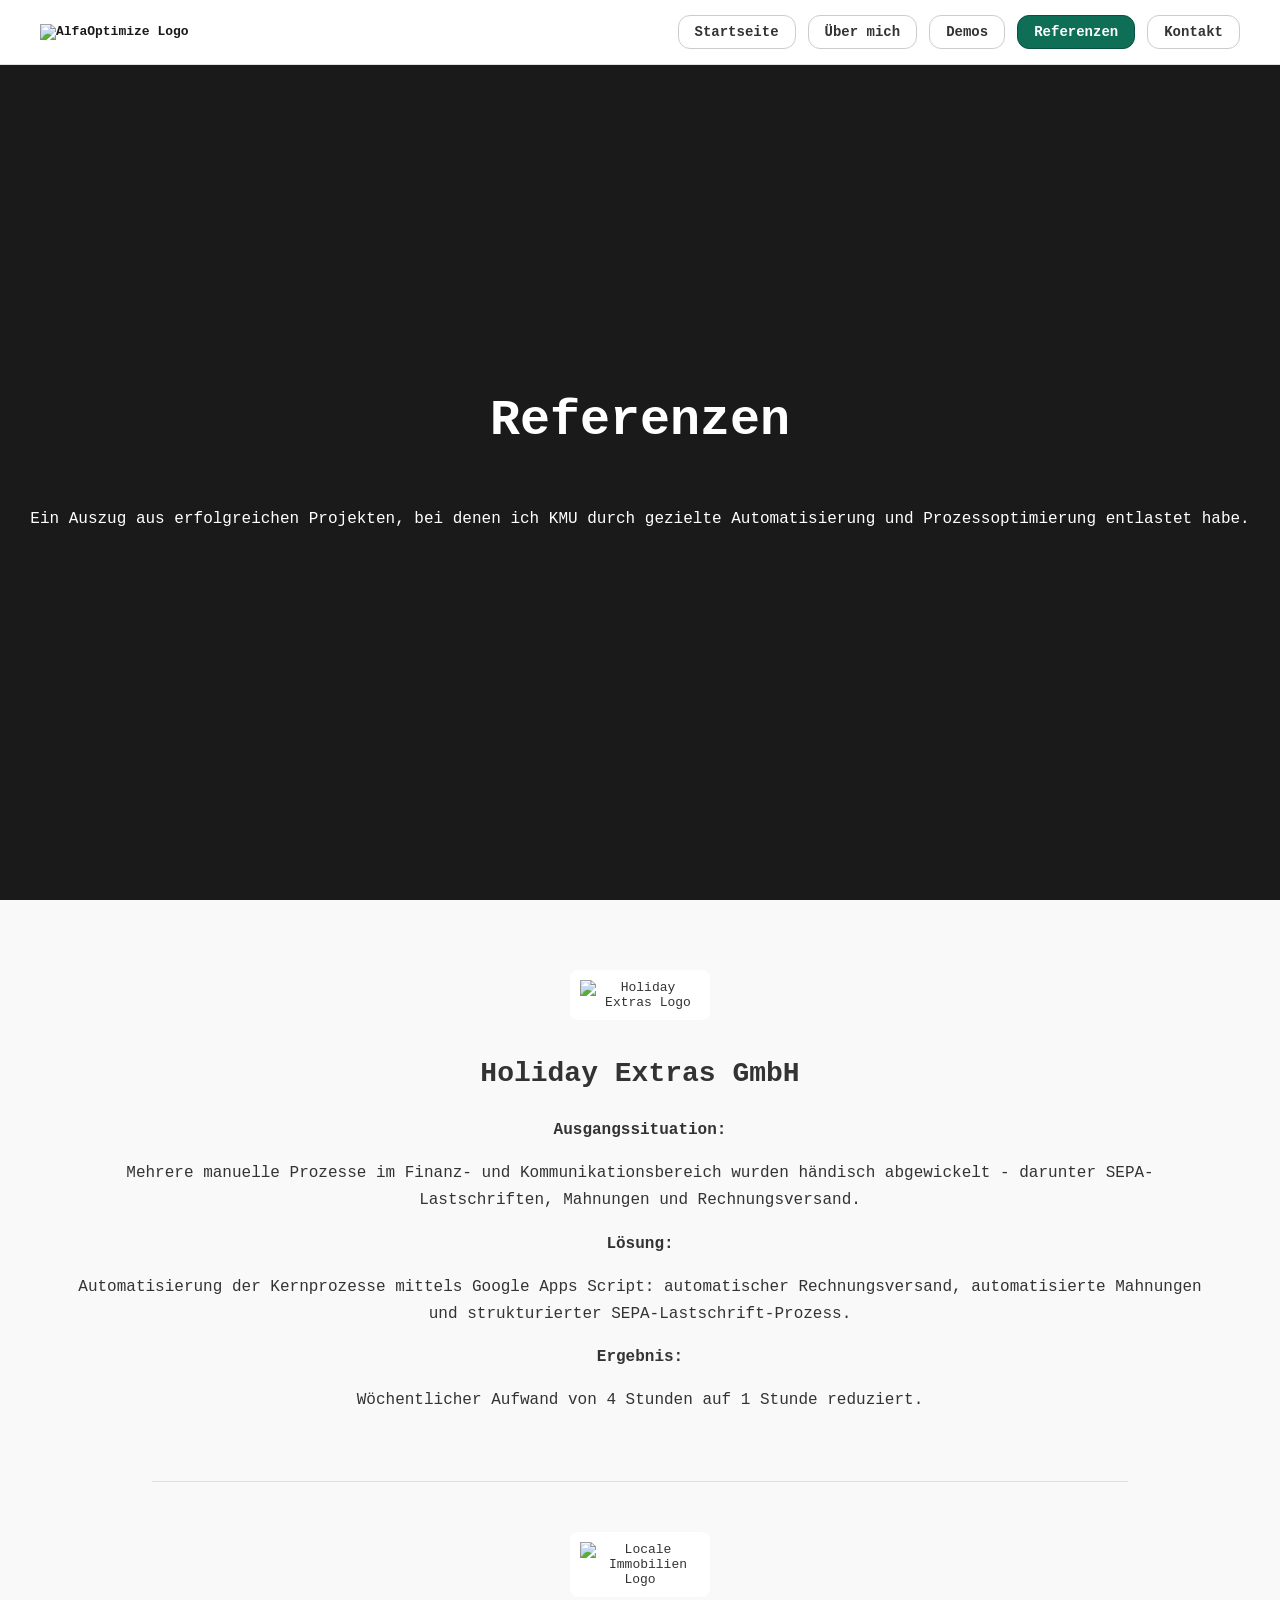
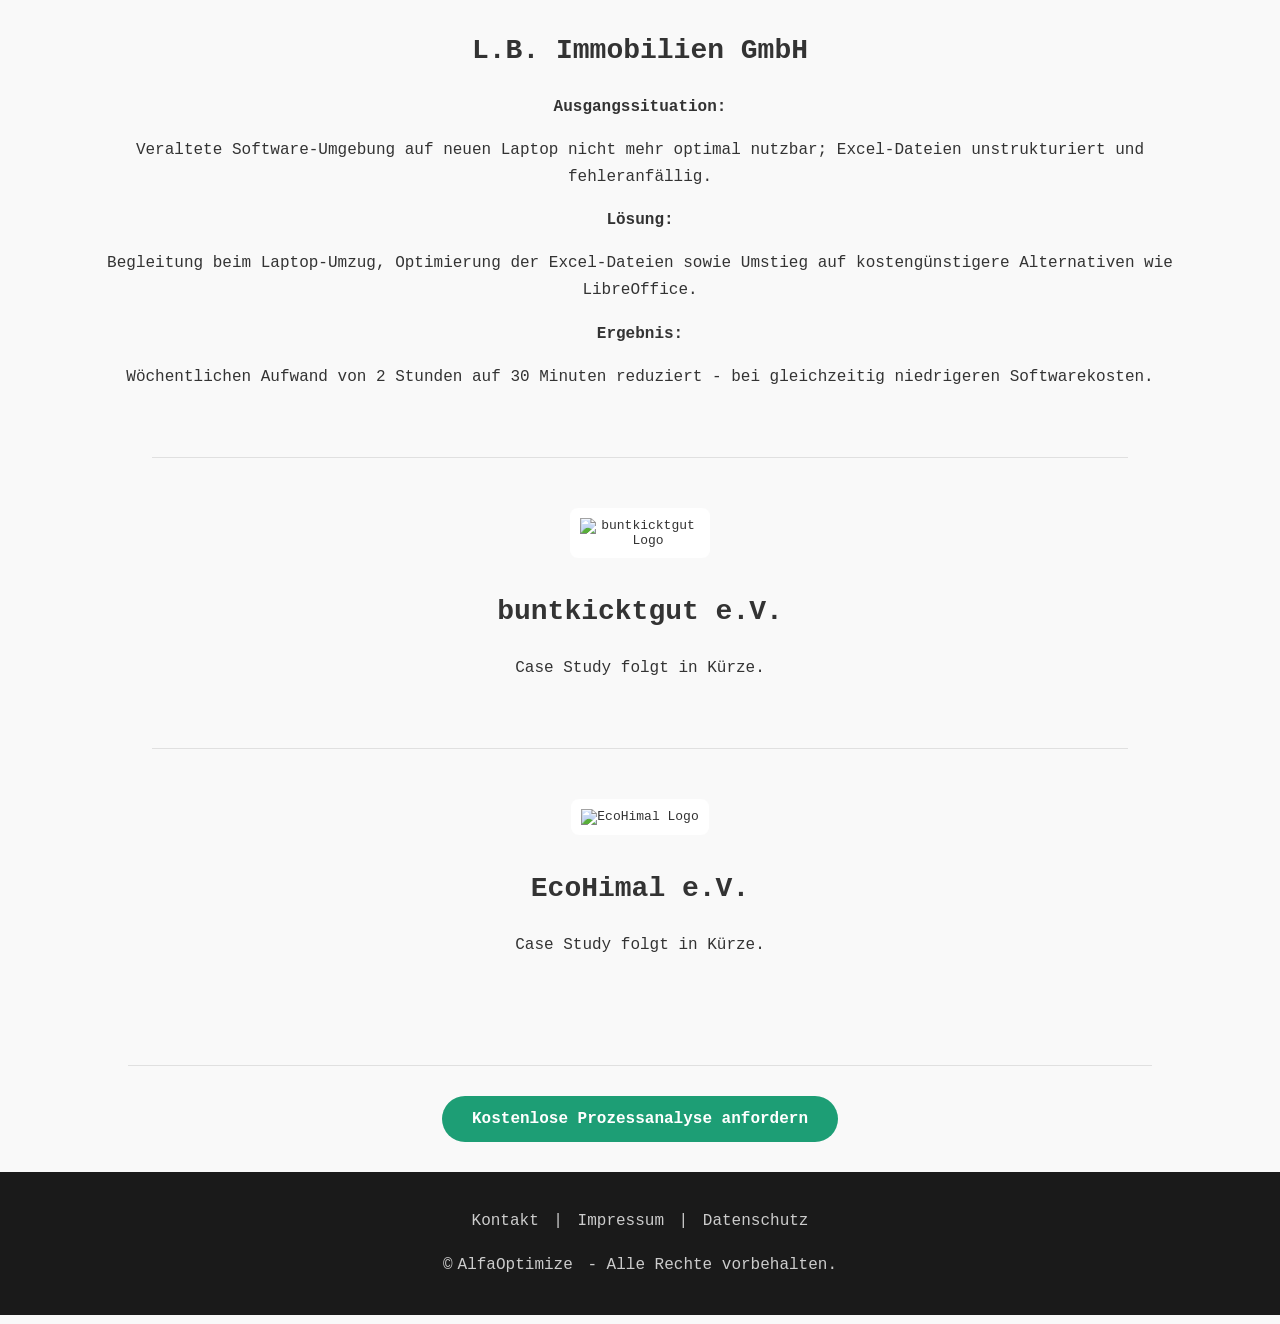
==== referenzen.html @ 69909332 "Add files via upload" ====
<!DOCTYPE html>
<html lang="de">

<head>
  <!-- Zeichensatz -->
  <meta charset="UTF-8">

  <!-- Responsive -->
  <meta name="viewport" content="width=device-width, initial-scale=1.0">

  <!-- SEO -->
  <title>Referenzen | Erfolgreiche Projekte</title>
  <meta name="description" content="Referenzen und Case Studies von AlfaOptimize: Prozessoptimierung für KMU in München.">

  <!-- Canonical URL (verhindert Duplicate-Content-Probleme) -->
  <link rel="canonical" href="https://www.alfaoptimize.de/referenzen.html">

  <!-- Open Graph (damit Links auf LinkedIn/WhatsApp schön aussehen) -->
  <meta property="og:title" content="Referenzen | Erfolgreiche Projekte">
  <meta property="og:description" content="Referenzen und Case Studies von AlfaOptimize.">
  <meta property="og:url" content="https://www.alfaoptimize.de/referenzen.html">
  <meta property="og:type" content="website">
  <meta property="og:image" content="https://www.alfaoptimize.de/images/AO_logo.png">

  <!-- CSS -->
  <link rel="stylesheet" href="style.css">
</head>

<body>
  <header>
    <nav class="navbar">

      <div class="logo">
        <a href="index.html">
          <img src="images/AO_logo.png" alt="AlfaOptimize Logo">
        </a>
      </div>

      <div class="menu-wrapper">
        <input type="checkbox" id="menu-toggle">
        <label for="menu-toggle" class="menu-button">Menü ▾</label>
        
        <ul class="nav-list">
          <li><a href="index.html">Startseite</a></li>
          <li><a href="ueber.html">Über mich</a></li>
          <li><a href="demos.html">Demos</a></li>
          <li><a href="referenzen.html" class="selected">Referenzen</a></li>
          <li><a href="kontakt.html">Kontakt</a></li>
        </ul>
      </div>
    </nav>
  </header>

  <section class="intro">
    <h1>Referenzen</h1>
    <p>Ein Auszug aus erfolgreichen Projekten, bei denen ich KMU durch gezielte Automatisierung und Prozessoptimierung entlastet habe.</p>
  </section>

  <!-- Holiday Extras GmbH -->
  <section class="beschreibung">
    <div class="ref-bereich">
      <a href="https://www.holidayextras.com/de/" target="_blank" rel="noopener noreferrer">
        <img src="images/Holiday_Extras.jpg" alt="Holiday Extras Logo">
      </a>
      <h3>Holiday Extras GmbH</h3>

      <p><b>Ausgangssituation:</b></p>
      <p>Mehrere manuelle Prozesse im Finanz- und Kommunikationsbereich wurden händisch abgewickelt - darunter
        SEPA-Lastschriften, Mahnungen und Rechnungsversand.</p>
      
      <p><b>Lösung:</b></p>
      <p>Automatisierung der Kernprozesse mittels Google Apps Script: automatischer Rechnungsversand, automatisierte
        Mahnungen und strukturierter SEPA-Lastschrift-Prozess.</p>
      
      <p><b>Ergebnis:</b></p>
      <p>Wöchentlicher Aufwand von 4 Stunden auf 1 Stunde reduziert.</p>
    </div>

    <hr class="trenner">

    <!-- L.B. Immobilien GmbH -->
    <div class="ref-bereich">
      <a href="https://www.localebayern.de/" target="_blank" rel="noopener noreferrer">
        <img src="images/Locale_Immobilien.jpg" alt="Locale Immobilien Logo">
      </a>
      <h3>L.B. Immobilien GmbH</h3>

      <p><b>Ausgangssituation:</b></p>
      <p>Veraltete Software-Umgebung auf neuen Laptop nicht mehr optimal nutzbar; Excel-Dateien unstrukturiert und
        fehleranfällig.</p>

      <p><b>Lösung:</b></p>
      <p>Begleitung beim Laptop-Umzug, Optimierung der Excel-Dateien sowie Umstieg auf kostengünstigere Alternativen wie
        LibreOffice.</p>

      <p><b>Ergebnis:</b></p>
      <p>Wöchentlichen Aufwand von 2 Stunden auf 30 Minuten reduziert - bei gleichzeitig niedrigeren Softwarekosten.</p>
    </div>

    <hr class="trenner">

    <!-- buntkicktgut e.V.-->
    <div class="ref-bereich">
      <a href="https://buntkicktgut.org/" target="_blank" rel="noopener noreferrer">
        <img src="images/buntkicktgut.jpg" alt="buntkicktgut Logo">
      </a>
      <h3>buntkicktgut e.V.</h3>
      <p>Case Study folgt in Kürze.</p>
    </div>

    <hr class="trenner">

    <!-- EcoHimal -->
    <div class="ref-bereich">
      <a href="https://eco-himal.de/" target="_blank" rel="noopener noreferrer">
        <img src="images/EcoHimal.png" alt="EcoHimal Logo">
      </a>
      <h3>EcoHimal e.V.</h3>
      <p>Case Study folgt in Kürze.</p>
    </div>
  </section>

  <hr class="trenner">

  <a href="kontakt.html" class="kontakt">Kostenlose Prozessanalyse anfordern</a>

  <footer class="footer">
    <p><a href="kontakt.html">Kontakt</a> | <a href="impressum.html">Impressum</a> | <a
        href="datenschutz.html">Datenschutz</a></p>
    <p>©<a href="index.html">AlfaOptimize</a> - Alle Rechte vorbehalten.</p>
  </footer>
</body>

</html>
---- style.css ----
body {
  font-family: monospace;
  margin: 0;
  background-color: #f9f9f9;
  color: #333;
}

h1 { font-size: 50px; }
h2 { font-size: 35px; }
h3 { font-size: 28px; }
h4 { font-size: 21px; }

p {
  font-size: 16px;
  line-height: 1.7;
}

a {
  color: #0F6E56;
}
a:hover {
  color: #085041;
}

/* Navbar */
.navbar {
  display: flex;
  justify-content: space-between;
  align-items: center;
  background: #fff;
  border-bottom: 1px solid #e0e0e0;
  padding: 15px 40px;
  margin: 0;
  position: fixed;
  width: 100%;
  box-sizing: border-box;
}

.navbar .logo a {
  color: #1a1a1a;
  text-decoration: none;
  font-weight: bold;
}
.navbar .logo a:hover {
  text-decoration: underline;
}

.navbar .logo img {
  height: 50px;
  width: auto;
  vertical-align: middle;
}

.navbar .nav-list a {
  color: #333;
  text-decoration: none;
  margin: 0 10px;
}
.navbar .nav-list a:hover {
  color: #0F6E56;
}

.menu-wrapper {
  position: relative;
}

.menu-button {
  color: #333;
  cursor: pointer;
  user-select: none;
}

.nav-list {
  display: none;
  position: absolute;
  right: 0;
  top: 40px;
  background: #fff;
  border: 1px solid #e0e0e0;
  list-style: none;
  padding: 15px;
  width: 200px;
}
.nav-list li {
  margin-bottom: 10px;
}

#menu-toggle { display: none; }
#menu-toggle:checked + .menu-button + .nav-list {
  display: block;
}

/* Intro */
.intro {
  background-color: #1a1a1a;
  color: #fff;
  text-align: center;
  height: 100vh;
  display: flex;
  flex-direction: column;
  justify-content: center;
  align-items: center;
}

/* Beschreibung */
.beschreibung {
  text-align: center;
  padding: 40px 30px;
}

/* CTA Button */
.kontakt {
  display: block;
  background-color: #1D9E75;
  color: #fff;
  padding: 14px 30px;
  text-decoration: none;
  font-size: 16px;
  font-weight: bold;
  border-radius: 30px;
  transition: background-color 0.2s ease;
  width: fit-content;
  margin: 30px auto;
}
.kontakt:hover {
  background-color: #0F6E56;
  color: #fff;
}

/* Vergleich */
.vergleich {
  display: flex;
  justify-content: space-between;
  gap: 40px;
  padding: 30px;
}

.vergleich > hr {
  border: none;
  border-left: 1px solid #e0e0e0;
  height: auto;
  align-self: stretch;
  margin: 0;
  width: 1px;
  flex-shrink: 0;
}

.problem {
  padding: 30px;
  background-color: #FAEEDA;
  border: 1px solid #EF9F27;
  border-radius: 8px;
  color: #854F0B;
  flex: 1;
}
.problem h3 {
  color: #633806;
}

.lösung {
  padding: 30px;
  background-color: #E1F5EE;
  border: 1px solid #5DCAA5;
  border-radius: 8px;
  color: #0F6E56;
  flex: 1;
}
.lösung h3 {
  color: #085041;
}

/* Listen */
ol.liste,
ul.liste {
  list-style-position: inside;
  display: inline-block;
  text-align: left; /* center oder left */
  margin: 0 auto;
  padding-left: 0;
}
ol.liste li,
ul.liste li {
  margin-bottom: 5px;
}

/* Trenner */
.trenner {
  border: none;
  border-top: 1px solid #e0e0e0;
  margin: 20px auto;
  width: 80%;
}

/* Footer */
.footer {
  background-color: #1a1a1a;
  color: #ccc;
  text-align: center;
  padding: 20px 10px;
}
.footer a {
  color: #ccc;
  text-decoration: none;
  margin: 0 5px;
}
.footer a:hover {
  color: #fff;
}

/* Kontaktformular */
.kontaktformular {
  padding: 0px 30px;
  border-radius: 5px;
  margin-top: 20px;
}

.kontaktformularFelder {
  margin-bottom: 20px;
}

.kontaktformularFelder label {
  display: block;
  margin-bottom: 5px;
  font-weight: bold;
}

label[pflichfeld]::after {
  content: " *";
  color: red;
  font-weight: bold;
  margin-left: 2px;
}

.kontaktformularFelder input[type="text"],
.kontaktformularFelder input[type="email"],
.kontaktformularFelder textarea {
  width: 100%;
  padding: 10px;
  border: 1px solid black;
  background-color: #F5F5F5;
  border-radius: 4px;
  box-sizing: border-box;
  font-family: Arial;
  font-size: 16px;
}

.kontaktformularFelder textarea {
  resize: vertical;
  min-height: 150px;
}

.buttonGroup {
  display: flex;
  justify-content: space-between;
  margin-top: 30px;
}

.buttonGroup button {
  padding: 10px 20px;
  border: none;
  border-radius: 4px;
  border: 1px solid black;
  font-weight: bold;
  cursor: pointer;
  width: 48%;
}

.submitButton {
  background-color: green;
  color: white;
}

.submitButton:hover {
  filter: brightness(0.90);
}

.resetButton {
  background-color: red;
  color: white;
}

.resetButton:hover {
  filter: brightness(0.90);
}

#submitMessage {
  padding: 10px;
  margin-top: 15px;
  border-radius: 4px;
  font-weight: bold;
  text-align: center;
}

.loading {
  background-color: yellow;
  color: black;
}

.success {
  background-color: green;
  color: white;
}

.error {
  background-color: red;
  color: white;
}

@keyframes spin {
  to {
    transform: rotate(360deg);
  }
}

/* Overlay für Spinner */
#overlay {
  display: none; /* unsichtbar von Anfang an */
  position: fixed;
  top: 0;
  left: 0;
  width: 100%;
  height: 100%;
  background-color: rgba(0, 0, 0, 0.5);
  z-index: 9999;
  justify-content: center;
  align-items: center;
}

.spinner {
  width: 60px;
  height: 60px;
  border: 6px solid rgba(255, 255, 255, 0.3);
  border-top-color: #fff;
  border-radius: 50%;
  animation: spin 1s linear infinite;
}

/* Referenzen */
.referenz {
  text-align: center;
  padding: 40px 30px;
}

.referenzen {
  display: flex;
  flex-wrap: wrap;
  justify-content: center;
  gap: 40px;
  padding: 30px;
}

.referenzen a {
  display: block;
  text-align: center;
  text-decoration: none;
  color: #333;
  width: 140px;
  transition: transform 0.2s ease;
}

.referenzen a:hover {
  transform: translateY(-5px);
}

.referenzen img {
  width: 80px;
  height: 80px;
  object-fit: contain;
  margin-bottom: 10px;

  background-color: #fff;
  padding: 10px;
  border-radius: 8px;
}

.referenzen p {
  font-size: 14px;
  margin: 0;
}

/* Referenzen-html */
.ref-bereich {
  justify-content: center;
  gap: 40px;
  padding: 30px;
}

.ref-bereich a {
  display: block;
  text-align: center;
  text-decoration: none;
  color: #333;
  width: 140px;
  margin: 0 auto;
  transition: transform 0.2s ease;
}

.ref-bereich a:hover {
  transform: translateY(-5px);
}

.ref-bereich img {
  width: 80px;
  height: 80px;
  object-fit: contain;
  margin-bottom: 10px;

  background-color: white;
  padding: 10px;
  border-radius: 8px;
}

/* Responsive */
@media (max-width: 600px) {
  h1 { font-size: 32px; }
  h2 { font-size: 25px; }
  h3 { font-size: 22px; }
  h4 { font-size: 19px; }

  .navbar { padding: 15px 20px; }

  .vergleich {
    flex-direction: column;
  }
  .vergleich > hr {
    border-left: none;
    border-top: 1px solid #e0e0e0;
    width: 80%;
    margin: 10px auto;
    height: 0;
  }

  .beschreibung {
    padding: 20px 24px;
  }

  .referenzen {
    gap: 20px;
    padding: 20px;
  }

  .referenzen a {
    width: 100px;
  }

  .referenzen img {
    width: 60px;
    height: 60px;
  }
}

/* --- AB HIER: NUR FÜR DESKTOP / PC-ANSICHT (Eigenständiger Block) --- */
@media (min-width: 769px) {
  /* 1. Verstecke den "Menü ▾"-Button und die Checkbox komplett */
  #menu-toggle, 
  .menu-button {
    display: none !important;
  }

  /* 2. Zwinge die Nav-List, direkt sichtbar zu sein und sich nebeneinander aufzureihen */
  .nav-list {
    display: flex !important;
    flex-direction: row;
    position: static;          /* Hebt die absolute Positionierung von Mobile auf */
    width: auto;               /* Verhindert die fixe 200px Breite */
    background: transparent;   /* Kein weißer Hintergrund-Kasten mehr */
    border: none;              /* Rahmen von Mobile entfernen */
    padding: 0;
    margin: 0;
    gap: 12px;                 /* Abstand zwischen den Kapsel-Buttons */
  }

  /* 3. Schalter für die Listen-Einträge (Abstand nach unten entfernen) */
  .nav-list li {
    margin-bottom: 0;
  }

  /* 4. Das Kapsel-Design für die Links (wie im Apps Script Screenshot) */
  .navbar .nav-list a {
    display: block;
    padding: 8px 16px;
    margin: 0;                 /* Überschreibt das alte 'margin: 0 10px' */
    background-color: #fff;
    border: 1px solid #ccc;
    border-radius: 12px;       /* Abgerundete Kapsel-Ecken */
    font-weight: bold;
    font-size: 14px;
    color: #333;
    transition: all 0.2s ease;
  }

  /* 5. Hover-Effekt für die Buttons */
  .navbar .nav-list a:hover {
    background-color: #f5f5f5;
    border-color: #999;
    color: #0F6E56;            /* Textfarbe wechselt beim Hovern zu deinem Brand-Grün */
  }

  /* 6. Effekt für ausgewählten Menü-Punkt */
  .navbar .nav-list a.selected {
    background-color: #0F6E56 !important;
    border-color: #085041 !important;
    color: #ffffff !important;
  }
} /* <-- Hier wird der Desktop-Block sauber geschlossen! */
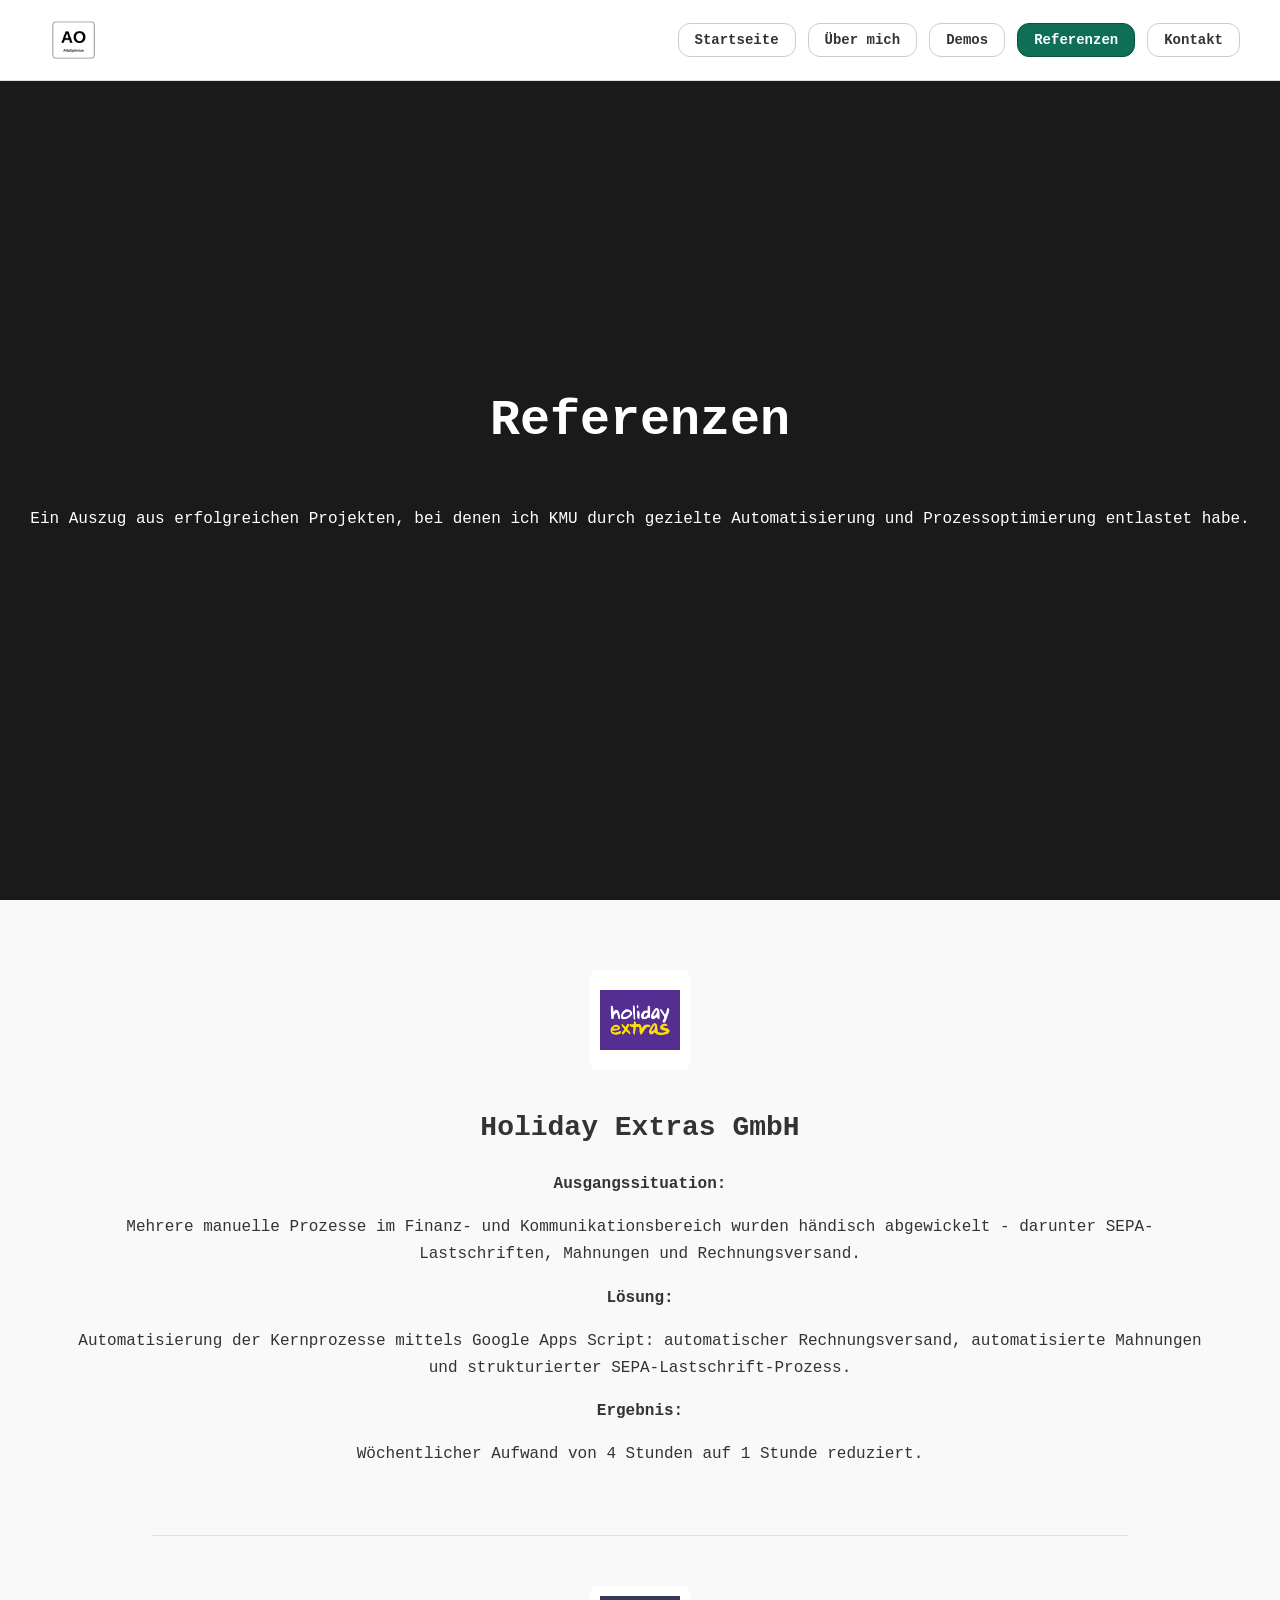
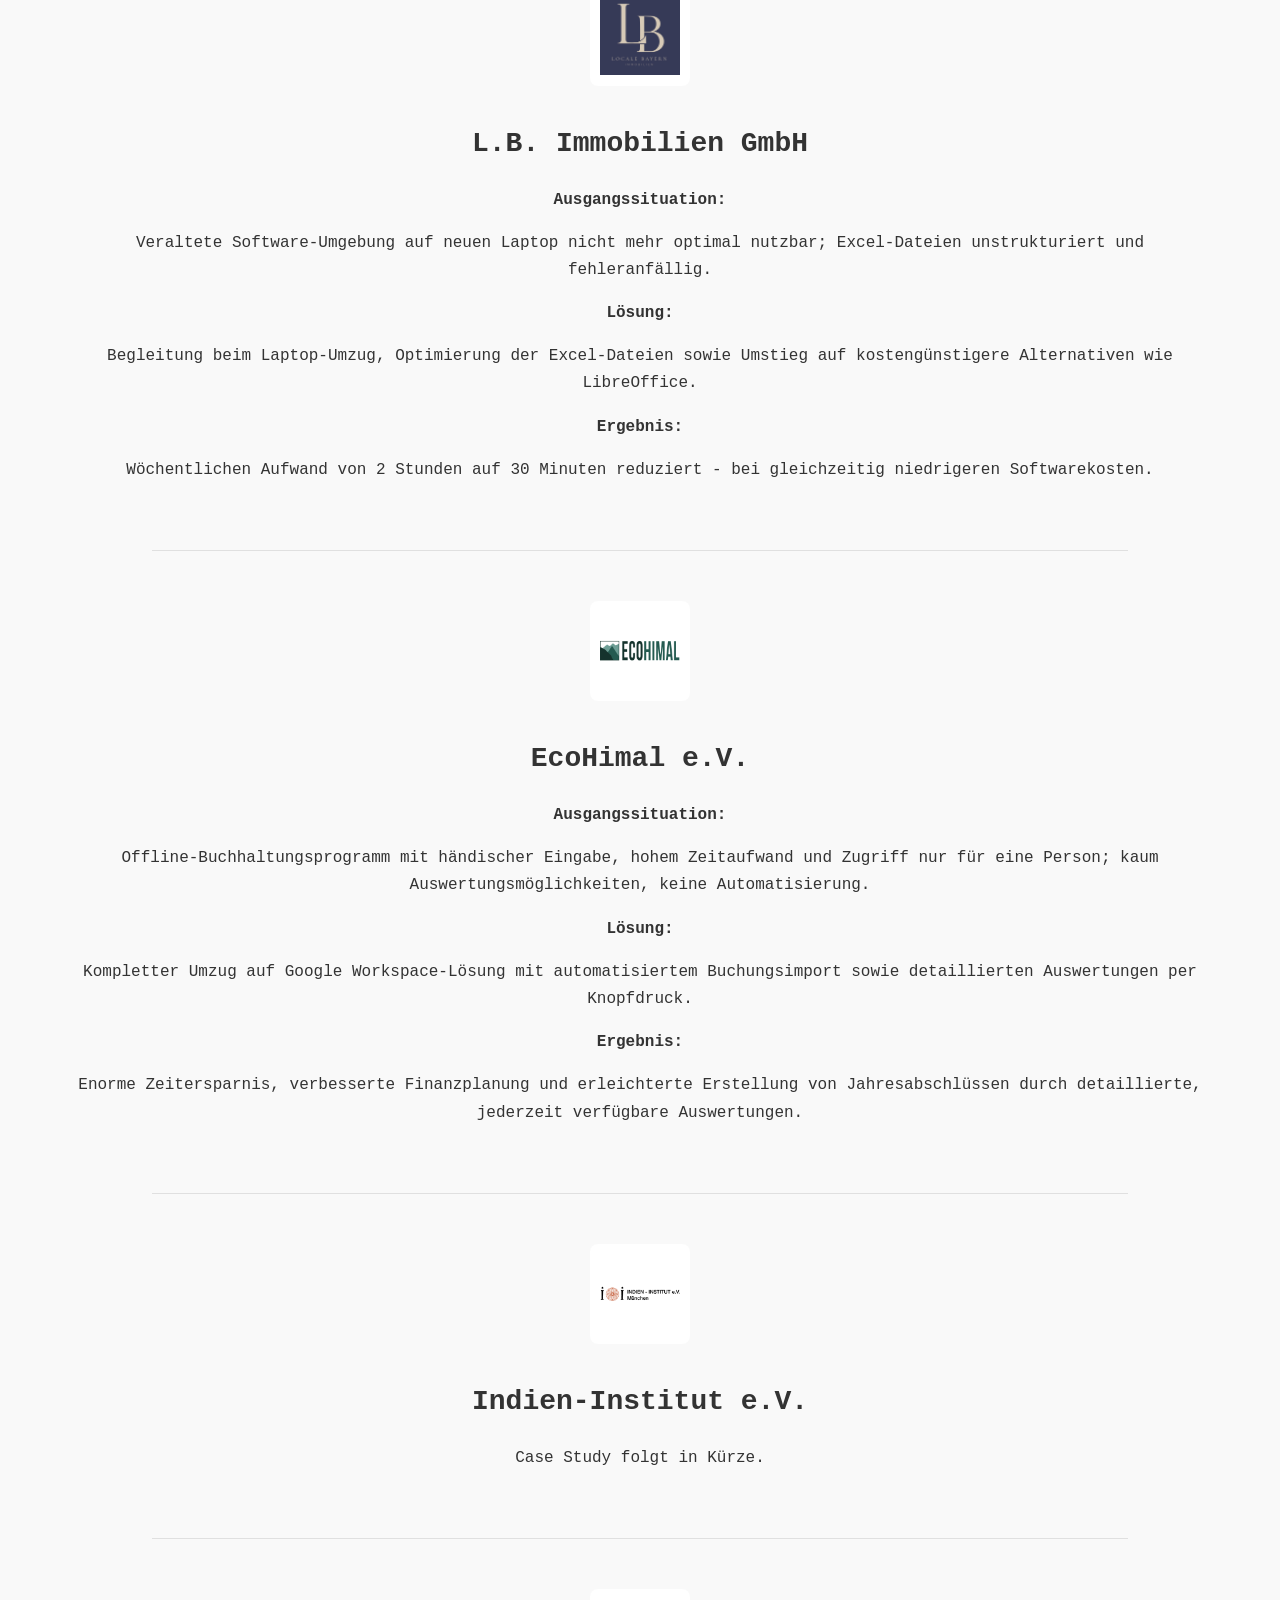
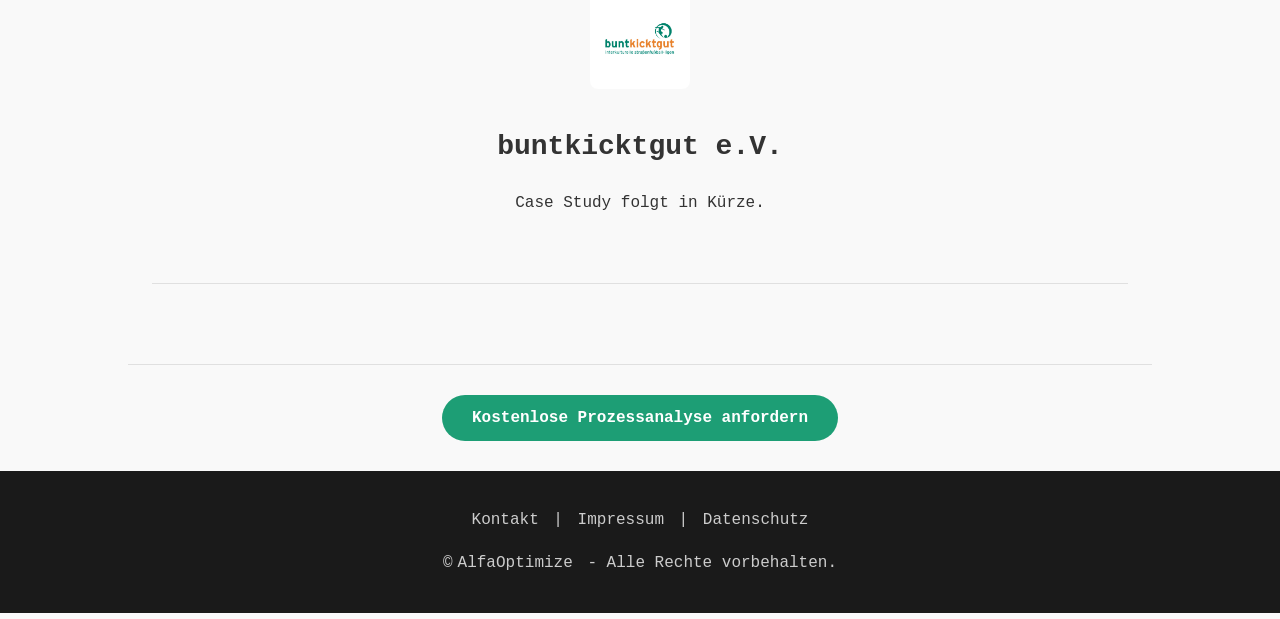
==== commit 5a5b08cb: "Update referenzen.html EcoHimal Case-Study hinzugefügt Indien-Institut e.V. hinzugefügt" ====
--- a/referenzen.html
+++ b/referenzen.html
@@ -56,8 +56,9 @@
     <p>Ein Auszug aus erfolgreichen Projekten, bei denen ich KMU durch gezielte Automatisierung und Prozessoptimierung entlastet habe.</p>
   </section>
 
-  <!-- Holiday Extras GmbH -->
   <section class="beschreibung">
+
+    <!-- Holiday Extras GmbH -->
     <div class="ref-bereich">
       <a href="https://www.holidayextras.com/de/" target="_blank" rel="noopener noreferrer">
         <img src="images/Holiday_Extras.jpg" alt="Holiday Extras Logo">
@@ -99,6 +100,37 @@
 
     <hr class="trenner">
 
+    <!-- EcoHimal -->
+    <div class="ref-bereich">
+      <a href="https://eco-himal.de/" target="_blank" rel="noopener noreferrer">
+        <img src="images/EcoHimal.png" alt="EcoHimal Logo">
+      </a>
+      <h3>EcoHimal e.V.</h3>
+
+      <p><b>Ausgangssituation:</b></p>
+      <p>Offline-Buchhaltungsprogramm mit händischer Eingabe, hohem Zeitaufwand und Zugriff nur für eine Person; kaum Auswertungsmöglichkeiten, keine Automatisierung.</p>
+
+      <p><b>Lösung:</b></p>
+      <p>Kompletter Umzug auf Google Workspace-Lösung mit automatisiertem Buchungsimport sowie detaillierten Auswertungen per Knopfdruck.</p>
+
+      <p><b>Ergebnis:</b></p>
+      <p>Enorme Zeitersparnis, verbesserte Finanzplanung und erleichterte Erstellung von Jahresabschlüssen durch detaillierte, jederzeit verfügbare Auswertungen.</p>
+
+    </div>
+
+    <hr class="trenner">
+
+    <!-- Indien-Institut -->
+    <div class="ref-bereich">
+      <a href="https://www.indien-institut.de/cms/" target="_blank" rel="noopener noreferrer">
+        <img src="images/Indien-Institut.png" alt="Indien-Institut Logo">
+      </a>
+      <h3>Indien-Institut e.V.</h3>
+      <p>Case Study folgt in Kürze.</p>
+    </div>
+
+    <hr class="trenner">
+    
     <!-- buntkicktgut e.V.-->
     <div class="ref-bereich">
       <a href="https://buntkicktgut.org/" target="_blank" rel="noopener noreferrer">
@@ -110,14 +142,6 @@
 
     <hr class="trenner">
 
-    <!-- EcoHimal -->
-    <div class="ref-bereich">
-      <a href="https://eco-himal.de/" target="_blank" rel="noopener noreferrer">
-        <img src="images/EcoHimal.png" alt="EcoHimal Logo">
-      </a>
-      <h3>EcoHimal e.V.</h3>
-      <p>Case Study folgt in Kürze.</p>
-    </div>
   </section>
 
   <hr class="trenner">
@@ -131,4 +155,4 @@
   </footer>
 </body>
 
-</html>+</html>
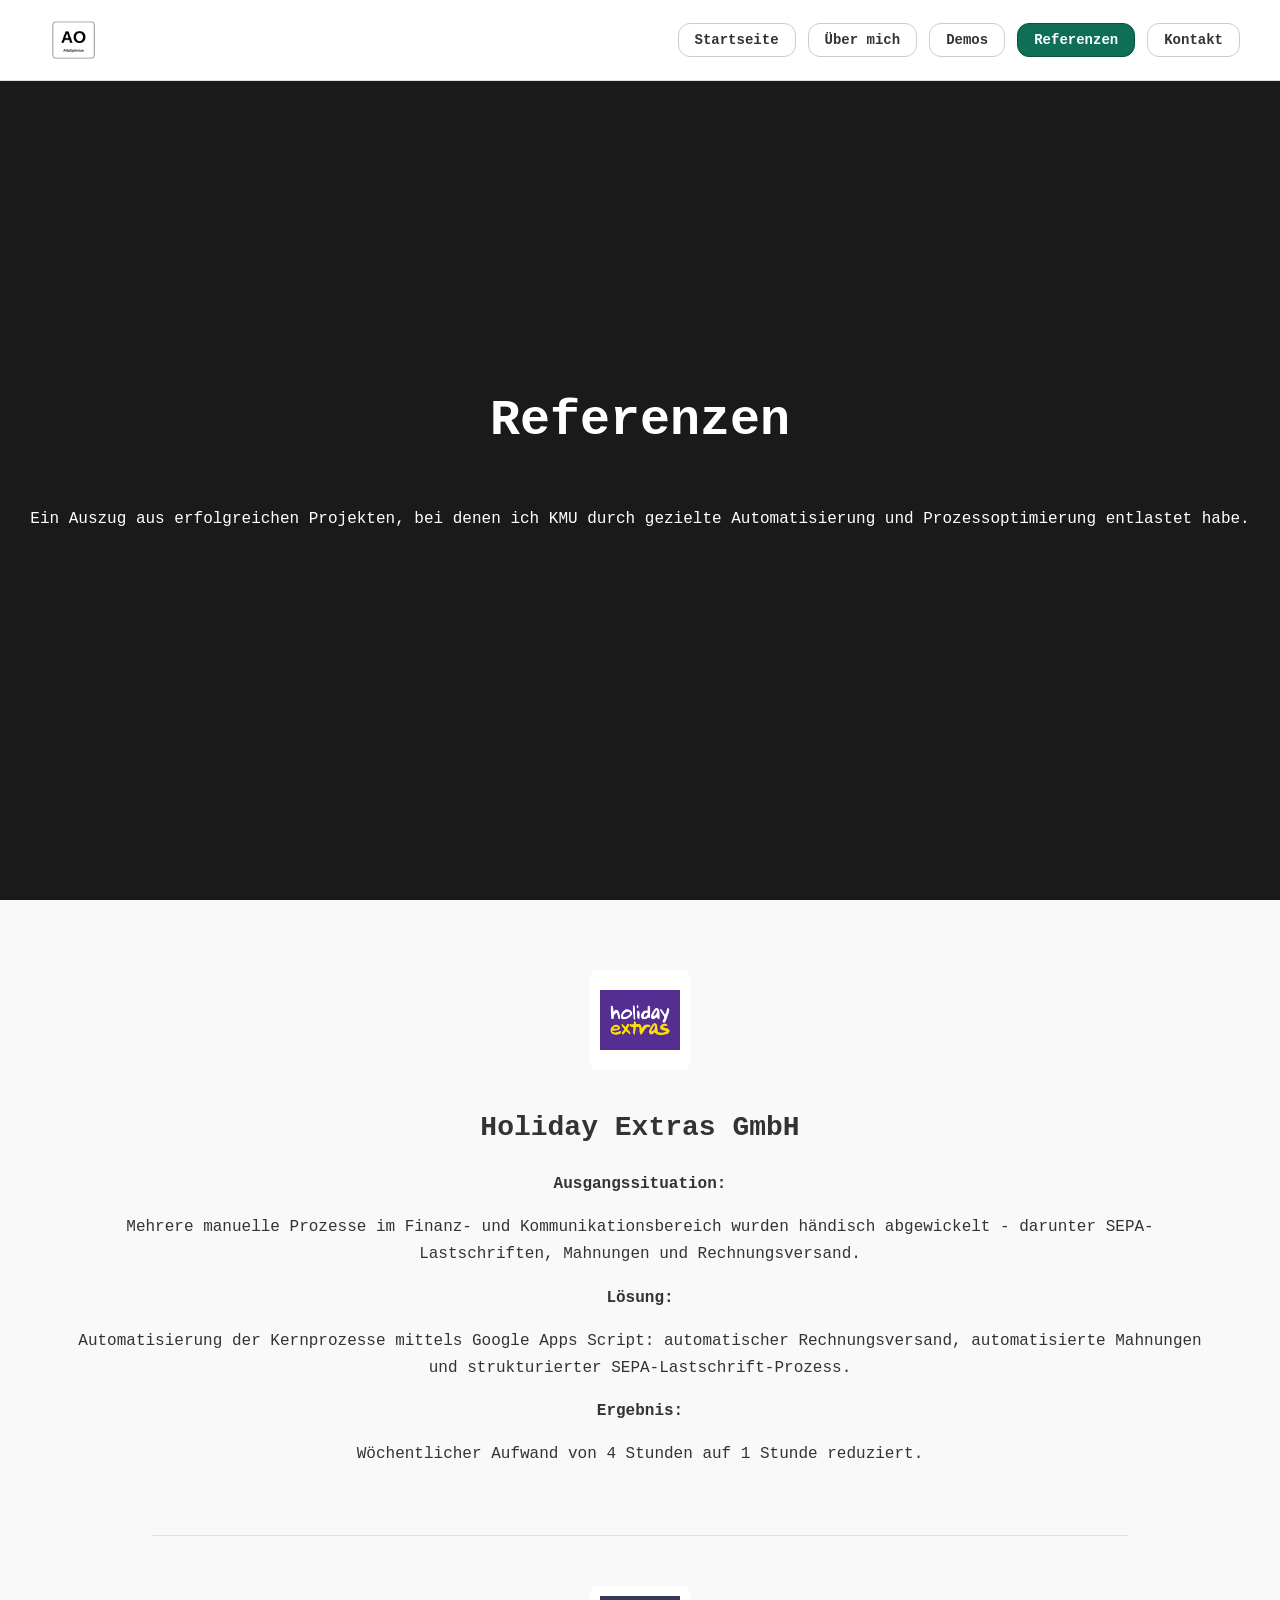
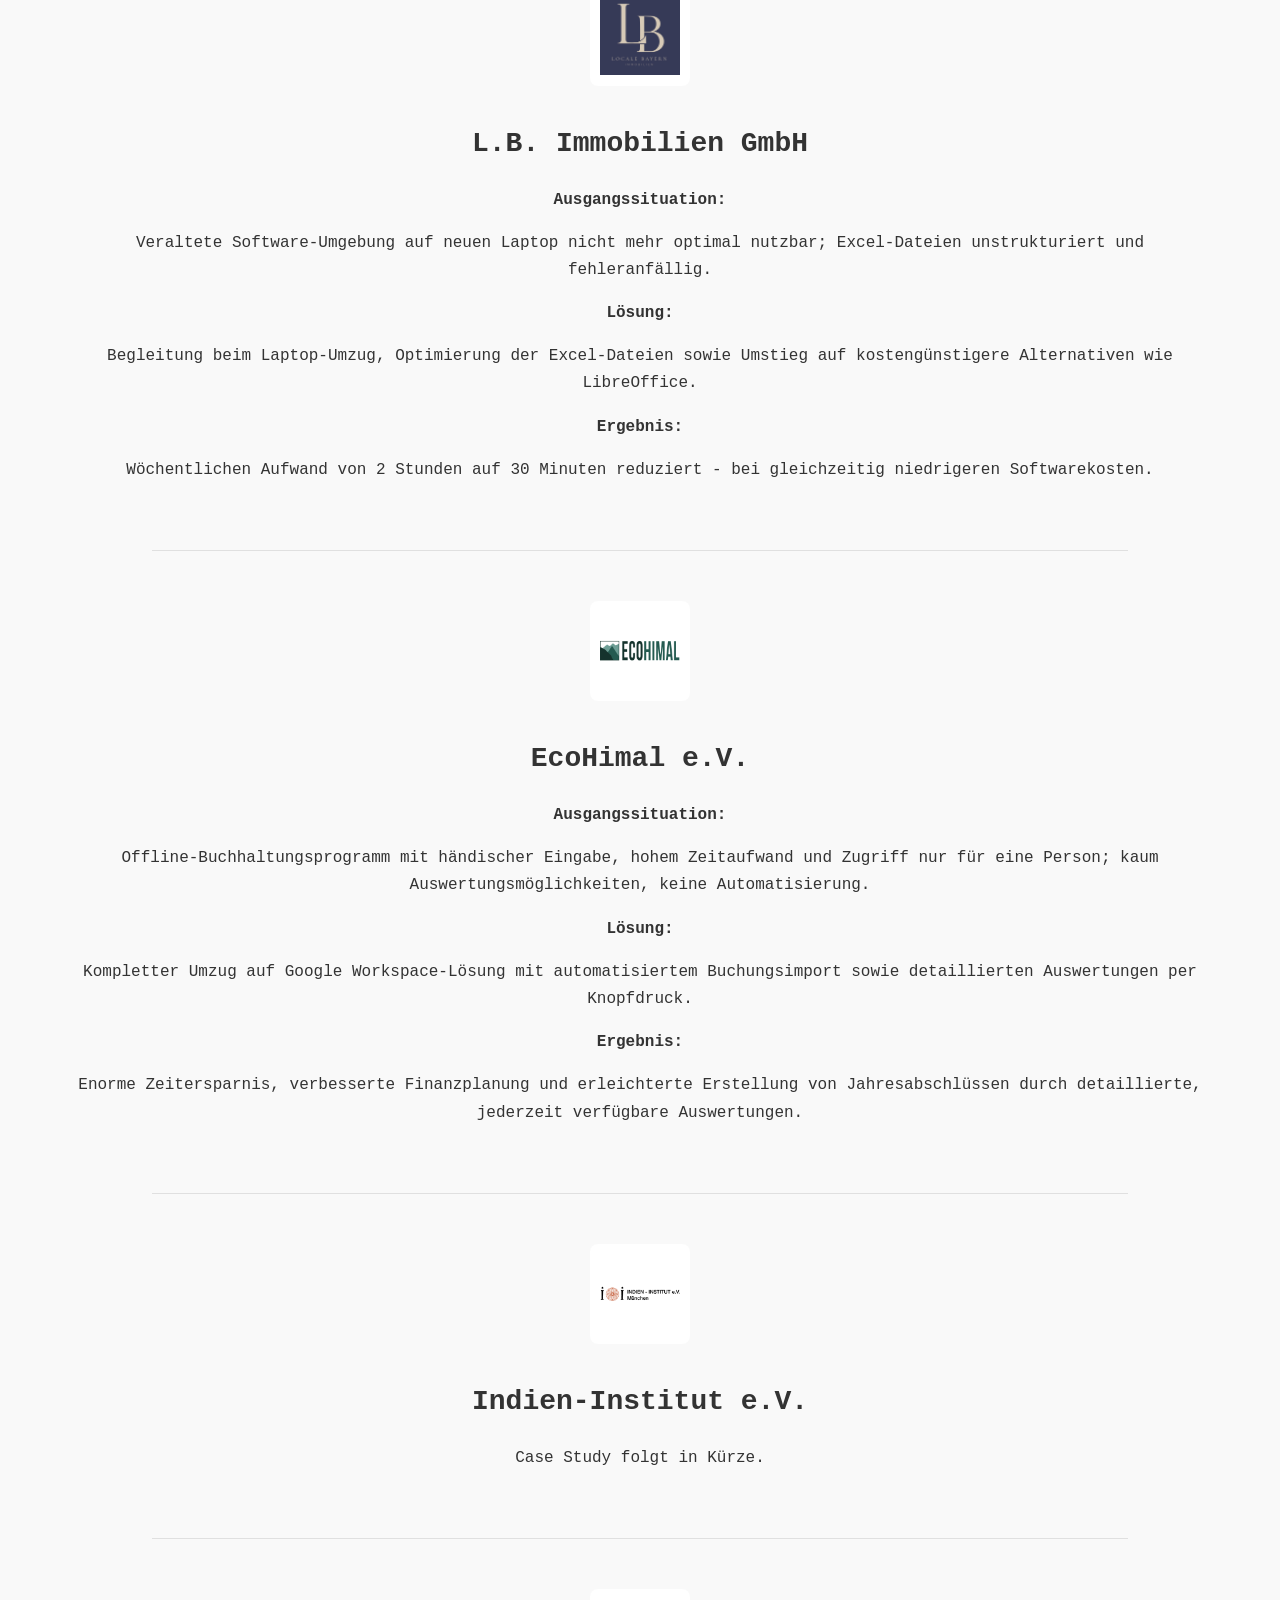
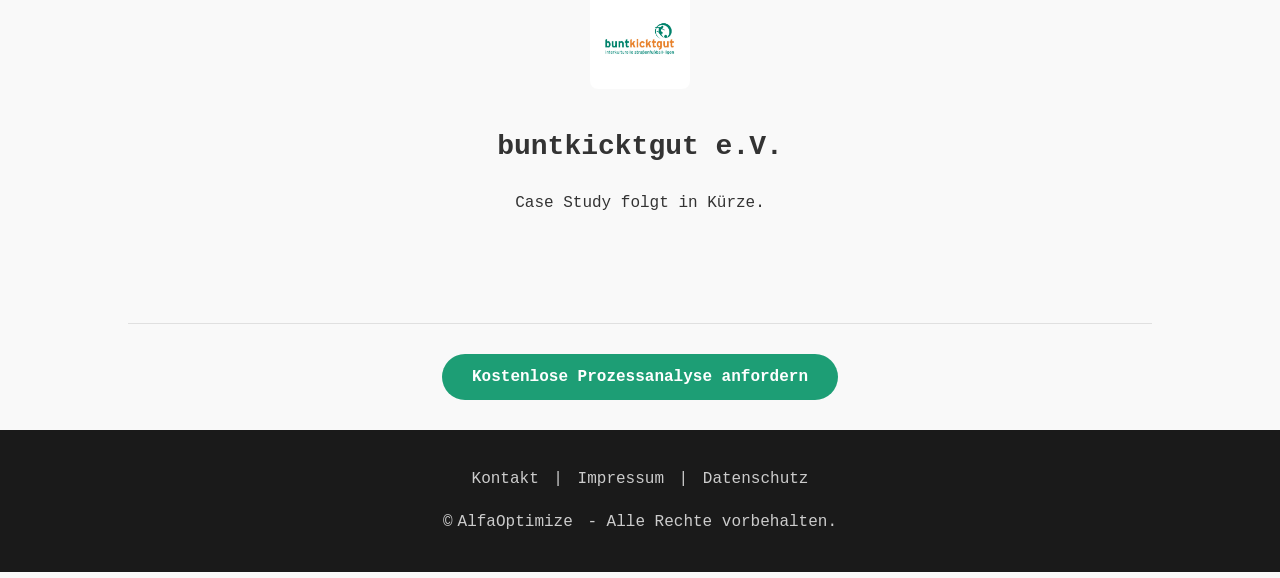
==== commit ba5227e9: "Update referenzen.html removed duplicate trenner" ====
--- a/referenzen.html
+++ b/referenzen.html
@@ -140,8 +140,6 @@
       <p>Case Study folgt in Kürze.</p>
     </div>
 
-    <hr class="trenner">
-
   </section>
 
   <hr class="trenner">
